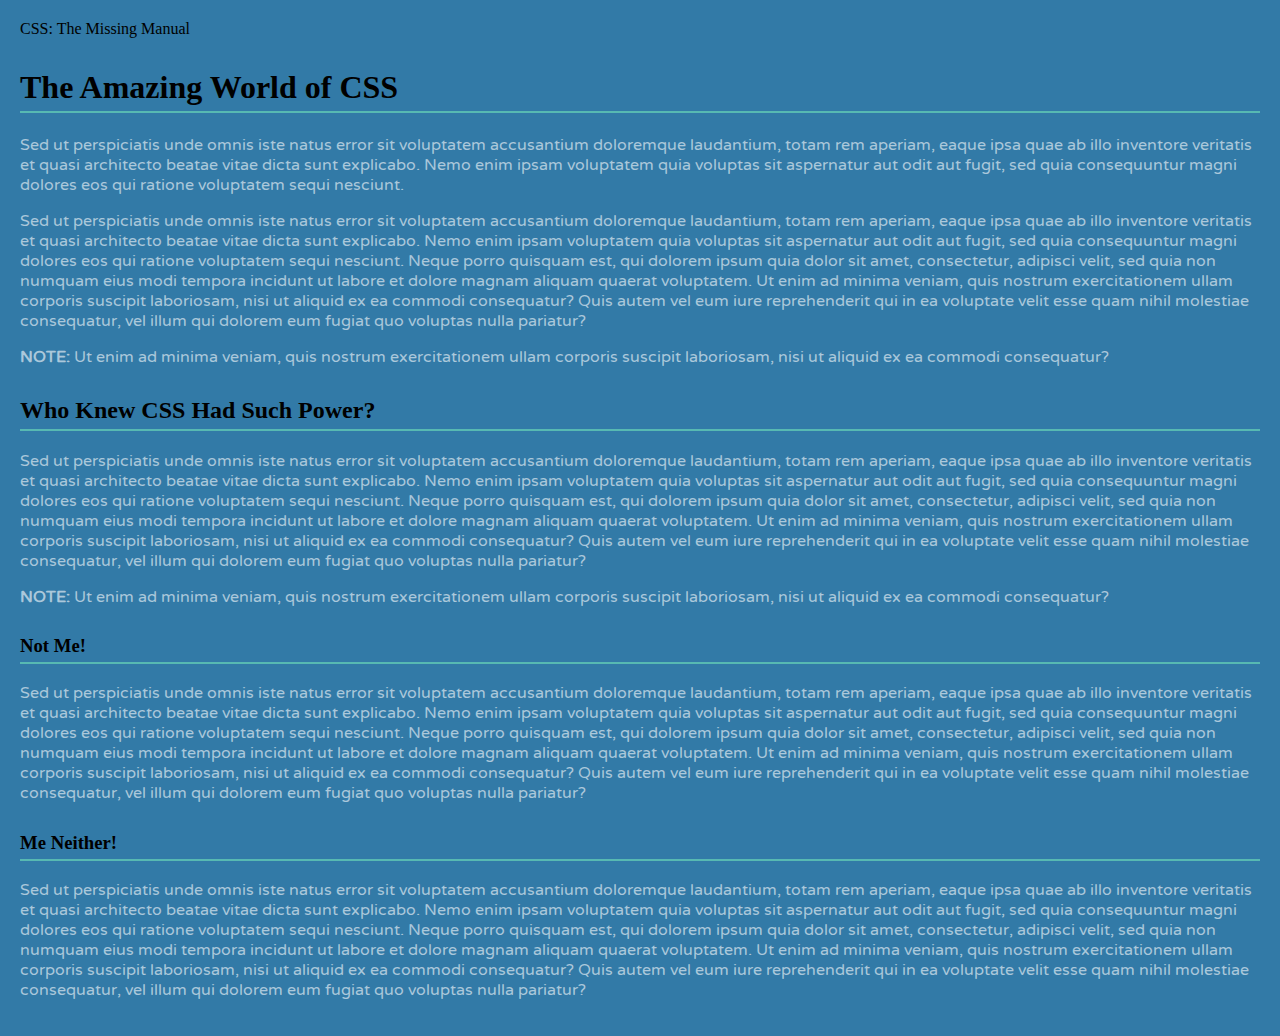
==== 03/selector_basics.html @ 04f2b466 "chapter 03" ====
<!doctype html>
<html>
<head>
<meta charset="UTF-8">
<title>Selector Basics</title>
    <link href="http://fonts.googleapis.com/css?family=Varela+Round"
    rel="stylesheet">
    <link href="styles.css" rel="stylesheet">
</head>
<body>
<article>
<div>
  CSS: The Missing Manual
</div>
<h1>The Amazing World of CSS</h1>
<p>Sed ut perspiciatis unde omnis iste natus error sit voluptatem accusantium doloremque laudantium, totam rem aperiam, eaque ipsa quae ab illo inventore veritatis et quasi architecto beatae vitae dicta sunt explicabo. Nemo enim ipsam voluptatem quia voluptas sit aspernatur aut odit aut fugit, sed quia consequuntur magni dolores eos qui ratione voluptatem sequi nesciunt. </p>
<p>Sed ut perspiciatis unde omnis iste natus error sit voluptatem accusantium doloremque laudantium, totam rem aperiam, eaque ipsa quae ab illo inventore veritatis et quasi architecto beatae vitae dicta sunt explicabo. Nemo enim ipsam voluptatem quia voluptas sit aspernatur aut odit aut fugit, sed quia consequuntur magni dolores eos qui ratione voluptatem sequi nesciunt. Neque porro quisquam est, qui dolorem ipsum quia dolor sit amet, consectetur, adipisci velit, sed quia non numquam eius modi tempora incidunt ut labore et dolore magnam aliquam quaerat voluptatem. Ut enim ad minima veniam, quis nostrum exercitationem ullam corporis suscipit laboriosam, nisi ut aliquid ex ea commodi consequatur? Quis autem vel eum iure reprehenderit qui in ea voluptate velit esse quam nihil molestiae consequatur, vel illum qui dolorem eum fugiat quo voluptas nulla pariatur?</p>
<p><strong>NOTE:</strong> Ut enim ad minima veniam, quis nostrum exercitationem ullam corporis suscipit laboriosam, nisi ut aliquid ex ea commodi consequatur? </p>
<h2>Who Knew CSS Had Such Power?</h2>
<p>Sed ut perspiciatis unde omnis iste natus error sit voluptatem accusantium doloremque laudantium, totam rem aperiam, eaque ipsa quae ab illo inventore veritatis et quasi architecto beatae vitae dicta sunt explicabo. Nemo enim ipsam voluptatem quia voluptas sit aspernatur aut odit aut fugit, sed quia consequuntur magni dolores eos qui ratione voluptatem sequi nesciunt. Neque porro quisquam est, qui dolorem ipsum quia dolor sit amet, consectetur, adipisci velit, sed quia non numquam eius modi tempora incidunt ut labore et dolore magnam aliquam quaerat voluptatem. Ut enim ad minima veniam, quis nostrum exercitationem ullam corporis suscipit laboriosam, nisi ut aliquid ex ea commodi consequatur? Quis autem vel eum iure reprehenderit qui in ea voluptate velit esse quam nihil molestiae consequatur, vel illum qui dolorem eum fugiat quo voluptas nulla pariatur?</p>
<p><strong>NOTE:</strong> Ut enim ad minima veniam, quis nostrum exercitationem ullam corporis suscipit laboriosam, nisi ut aliquid ex ea commodi consequatur? </p>
<h3>Not Me!</h3>
<p>Sed ut perspiciatis unde omnis iste natus error sit voluptatem accusantium doloremque laudantium, totam rem aperiam, eaque ipsa quae ab illo inventore veritatis et quasi architecto beatae vitae dicta sunt explicabo. Nemo enim ipsam voluptatem quia voluptas sit aspernatur aut odit aut fugit, sed quia consequuntur magni dolores eos qui ratione voluptatem sequi nesciunt. Neque porro quisquam est, qui dolorem ipsum quia dolor sit amet, consectetur, adipisci velit, sed quia non numquam eius modi tempora incidunt ut labore et dolore magnam aliquam quaerat voluptatem. Ut enim ad minima veniam, quis nostrum exercitationem ullam corporis suscipit laboriosam, nisi ut aliquid ex ea commodi consequatur? Quis autem vel eum iure reprehenderit qui in ea voluptate velit esse quam nihil molestiae consequatur, vel illum qui dolorem eum fugiat quo voluptas nulla pariatur?</p>
<h3>Me Neither!</h3>
<p>Sed ut perspiciatis unde omnis iste natus error sit voluptatem accusantium doloremque laudantium, totam rem aperiam, eaque ipsa quae ab illo inventore veritatis et quasi architecto beatae vitae dicta sunt explicabo. Nemo enim ipsam voluptatem quia voluptas sit aspernatur aut odit aut fugit, sed quia consequuntur magni dolores eos qui ratione voluptatem sequi nesciunt. Neque porro quisquam est, qui dolorem ipsum quia dolor sit amet, consectetur, adipisci velit, sed quia non numquam eius modi tempora incidunt ut labore et dolore magnam aliquam quaerat voluptatem. Ut enim ad minima veniam, quis nostrum exercitationem ullam corporis suscipit laboriosam, nisi ut aliquid ex ea commodi consequatur? Quis autem vel eum iure reprehenderit qui in ea voluptate velit esse quam nihil molestiae consequatur, vel illum qui dolorem eum fugiat quo voluptas nulla pariatur?</p>
</article>
</body>
</html>
---- 03/styles.css ----
body {
    background-color: rgb(50,122,167);
    padding: 20px 20px 20px ;
    margin: 0;
}
h1, h2, h3 {
    color: rgb(255,255,255)
    font-family: "Arial", "Palatino Linotype", Times, serif;
    border-bottom: 2px solid rgb(87,185,178);
    padding-top: 10px;
    padding-bottom: 5px;
}
p {
    color: rgba(255,255,255,.6);
    font-size: 1em;
    font-family: "Varela Round", "Helvetica", sans-serif;
}
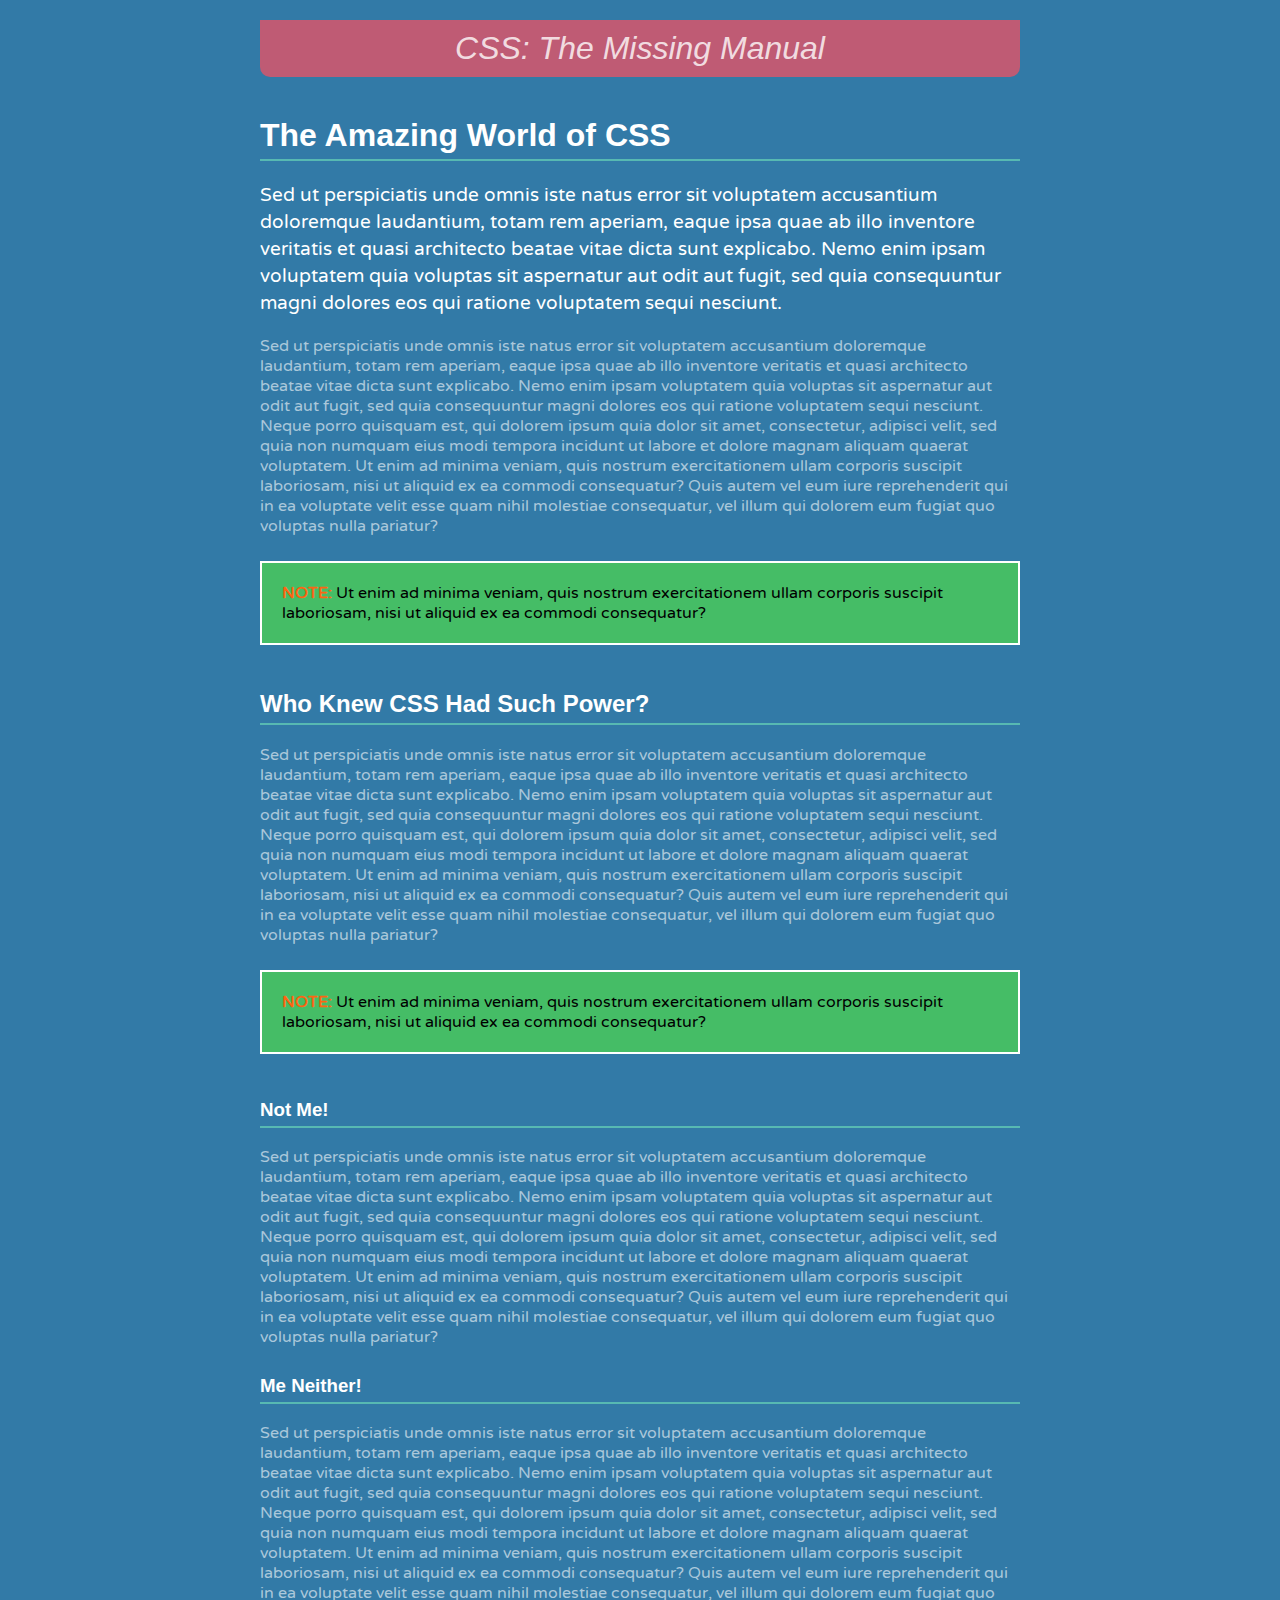
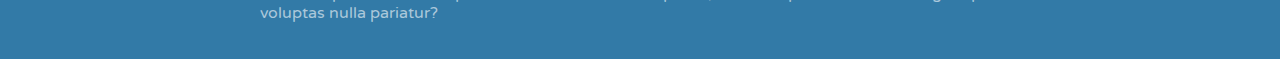
==== commit f4ead4e4: "chapter 03 finished" ====
--- a/03/selector_basics.html
+++ b/03/selector_basics.html
@@ -9,16 +9,16 @@
 </head>
 <body>
 <article>
-<div>
+<div id="logo">
   CSS: The Missing Manual
 </div>
 <h1>The Amazing World of CSS</h1>
 <p>Sed ut perspiciatis unde omnis iste natus error sit voluptatem accusantium doloremque laudantium, totam rem aperiam, eaque ipsa quae ab illo inventore veritatis et quasi architecto beatae vitae dicta sunt explicabo. Nemo enim ipsam voluptatem quia voluptas sit aspernatur aut odit aut fugit, sed quia consequuntur magni dolores eos qui ratione voluptatem sequi nesciunt. </p>
 <p>Sed ut perspiciatis unde omnis iste natus error sit voluptatem accusantium doloremque laudantium, totam rem aperiam, eaque ipsa quae ab illo inventore veritatis et quasi architecto beatae vitae dicta sunt explicabo. Nemo enim ipsam voluptatem quia voluptas sit aspernatur aut odit aut fugit, sed quia consequuntur magni dolores eos qui ratione voluptatem sequi nesciunt. Neque porro quisquam est, qui dolorem ipsum quia dolor sit amet, consectetur, adipisci velit, sed quia non numquam eius modi tempora incidunt ut labore et dolore magnam aliquam quaerat voluptatem. Ut enim ad minima veniam, quis nostrum exercitationem ullam corporis suscipit laboriosam, nisi ut aliquid ex ea commodi consequatur? Quis autem vel eum iure reprehenderit qui in ea voluptate velit esse quam nihil molestiae consequatur, vel illum qui dolorem eum fugiat quo voluptas nulla pariatur?</p>
-<p><strong>NOTE:</strong> Ut enim ad minima veniam, quis nostrum exercitationem ullam corporis suscipit laboriosam, nisi ut aliquid ex ea commodi consequatur? </p>
+<p class="note"><strong>NOTE:</strong> Ut enim ad minima veniam, quis nostrum exercitationem ullam corporis suscipit laboriosam, nisi ut aliquid ex ea commodi consequatur? </p>
 <h2>Who Knew CSS Had Such Power?</h2>
 <p>Sed ut perspiciatis unde omnis iste natus error sit voluptatem accusantium doloremque laudantium, totam rem aperiam, eaque ipsa quae ab illo inventore veritatis et quasi architecto beatae vitae dicta sunt explicabo. Nemo enim ipsam voluptatem quia voluptas sit aspernatur aut odit aut fugit, sed quia consequuntur magni dolores eos qui ratione voluptatem sequi nesciunt. Neque porro quisquam est, qui dolorem ipsum quia dolor sit amet, consectetur, adipisci velit, sed quia non numquam eius modi tempora incidunt ut labore et dolore magnam aliquam quaerat voluptatem. Ut enim ad minima veniam, quis nostrum exercitationem ullam corporis suscipit laboriosam, nisi ut aliquid ex ea commodi consequatur? Quis autem vel eum iure reprehenderit qui in ea voluptate velit esse quam nihil molestiae consequatur, vel illum qui dolorem eum fugiat quo voluptas nulla pariatur?</p>
-<p><strong>NOTE:</strong> Ut enim ad minima veniam, quis nostrum exercitationem ullam corporis suscipit laboriosam, nisi ut aliquid ex ea commodi consequatur? </p>
+<p class="note"><strong>NOTE:</strong> Ut enim ad minima veniam, quis nostrum exercitationem ullam corporis suscipit laboriosam, nisi ut aliquid ex ea commodi consequatur? </p>
 <h3>Not Me!</h3>
 <p>Sed ut perspiciatis unde omnis iste natus error sit voluptatem accusantium doloremque laudantium, totam rem aperiam, eaque ipsa quae ab illo inventore veritatis et quasi architecto beatae vitae dicta sunt explicabo. Nemo enim ipsam voluptatem quia voluptas sit aspernatur aut odit aut fugit, sed quia consequuntur magni dolores eos qui ratione voluptatem sequi nesciunt. Neque porro quisquam est, qui dolorem ipsum quia dolor sit amet, consectetur, adipisci velit, sed quia non numquam eius modi tempora incidunt ut labore et dolore magnam aliquam quaerat voluptatem. Ut enim ad minima veniam, quis nostrum exercitationem ullam corporis suscipit laboriosam, nisi ut aliquid ex ea commodi consequatur? Quis autem vel eum iure reprehenderit qui in ea voluptate velit esse quam nihil molestiae consequatur, vel illum qui dolorem eum fugiat quo voluptas nulla pariatur?</p>
 <h3>Me Neither!</h3>
--- a/03/styles.css
+++ b/03/styles.css
@@ -4,7 +4,7 @@
     margin: 0;
 }
 h1, h2, h3 {
-    color: rgb(255,255,255)
+    color: rgb(255,255,255);
     font-family: "Arial", "Palatino Linotype", Times, serif;
     border-bottom: 2px solid rgb(87,185,178);
     padding-top: 10px;
@@ -15,4 +15,38 @@
     font-size: 1em;
     font-family: "Varela Round", "Helvetica", sans-serif;
 }
+h1 {
+    font-size: 2em;
+}
+#logo {
+  font-family: Baskerville, Palatino, sans-serif;
+  font-size: 2em;
+  color: rgba(255,255,255,.8);
+  font-style: italic;
+  text-align: center;
+  margin-bottom: 30px;
+  background-color: rgb(191,91,116);
+  border-radius: 0 0 10px 10px;
+  padding: 10px;
+}
+.note {
+ color: black;
+ border: 2px solid white;
+ background-color: rgb(69,189,102);
+ margin-top: 25px;
+ margin-bottom: 35px;
+ padding: 20px;
+}
+.note strong {
+    color: #fc6512;
+}
+article {
+    max-width: 760px;
+    margin: 0 auto;
+}
+h1+p {
+ color: rgb(255,255,255);
+ font-size: 1.2em;
+ line-height: 140%;
+}
 
